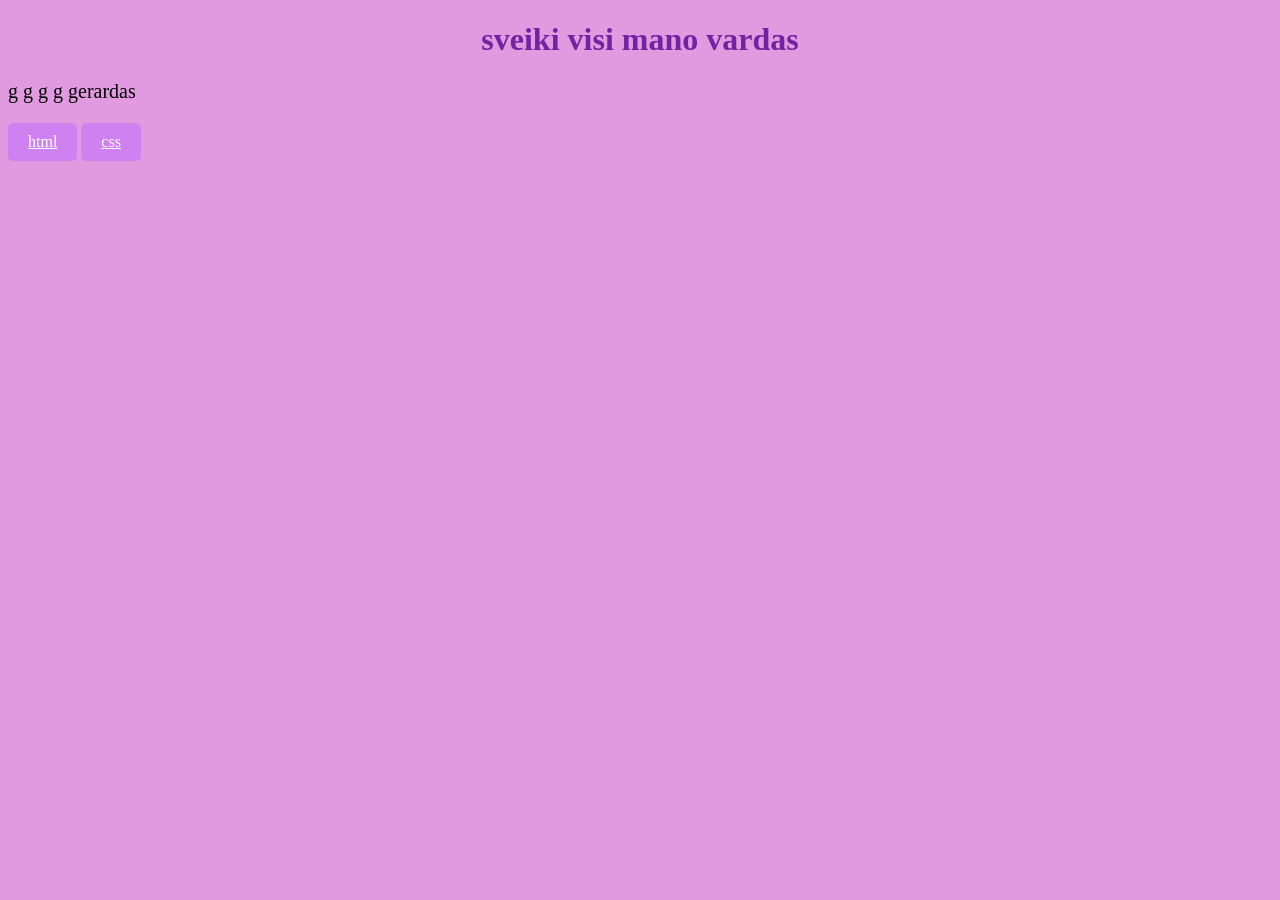
==== index.html @ 37a7db06 "spalvytes" ====
<!DOCTYPE html>
<html>
<head>
<title>veitaite svetaines pavadinimas</title>
<link rel="stylesheet" href="css/styles.css">
</head>
<body>
<h1>sveiki visi mano vardas</h1>
<p> g g g g gerardas</p>
<a class="button" href="pages/html-basics.html">html</a>
<a class="button" href="pages/css-basics.html">css</a>
</body>
---- css/styles.css ----
body {
  background-color: rgb(225, 153, 224);
}

h1 {
  color: rgb(113, 35, 161);
  text-align: center;
}

p {
  font-family: fantasy;
  font-size: 20px;
}

.button {
  display: inline-block;
  padding: 10px 20px;
  background-color: #cf80f1;
  color: white;
  text-decoration: bold;
  border-radius: 5px;
}
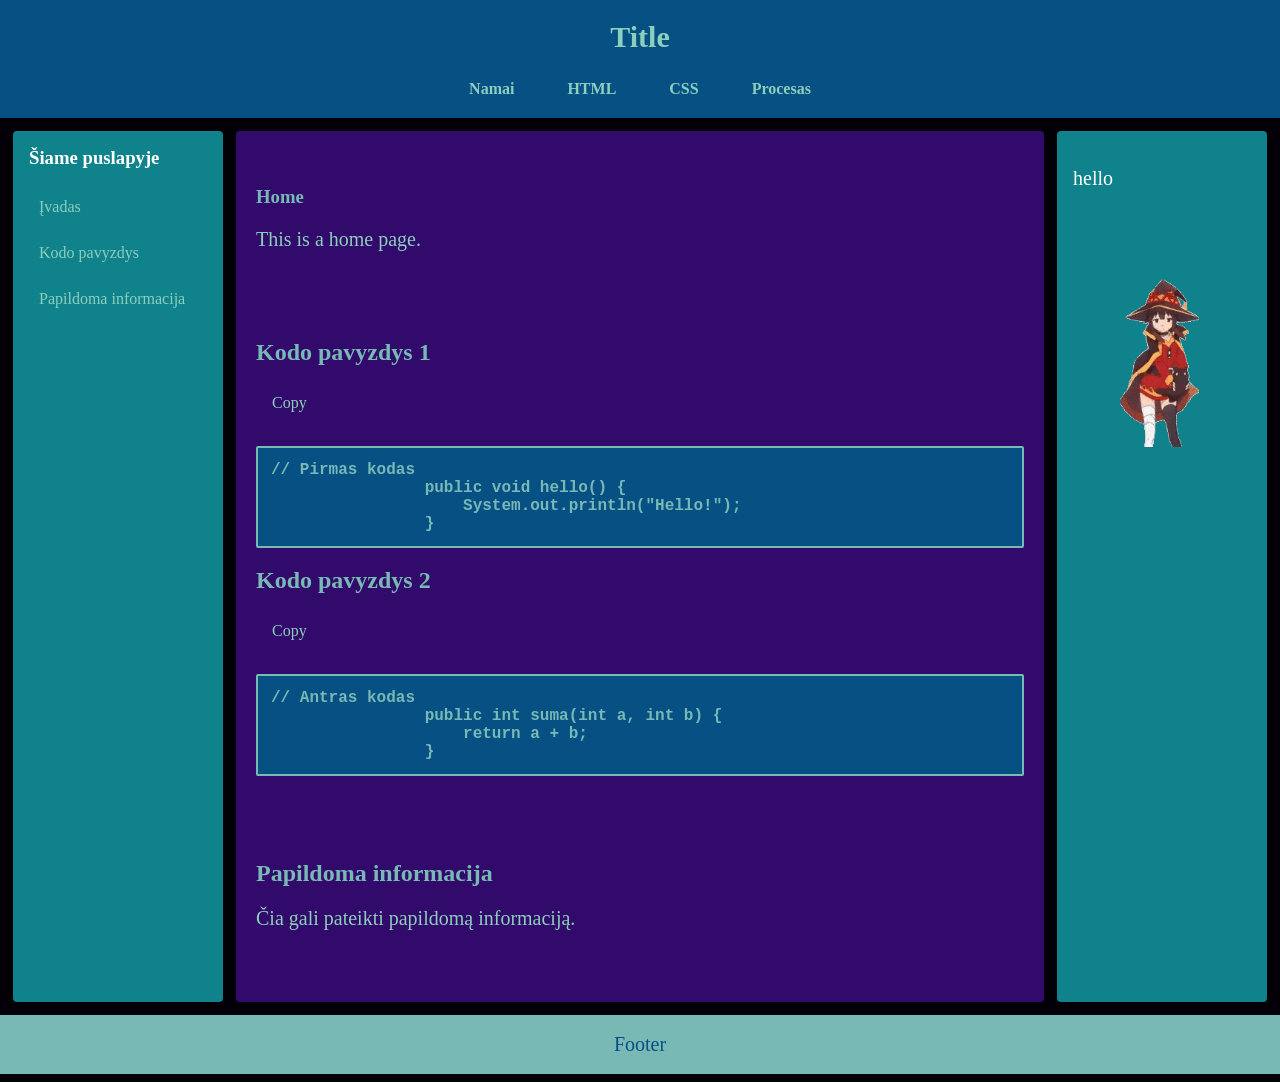
==== commit 12cff6a3: "dideli dideli dalykai uz lietuva vyrai" ====
--- a/index.html
+++ b/index.html
@@ -1,12 +1,120 @@
+
 <!DOCTYPE html>
-<html>
+<html lang="lt">
 <head>
-<title>veitaite svetaines pavadinimas</title>
-<link rel="stylesheet" href="css/styles.css">
+    <meta charset="UTF-8">
+    <meta name="viewport" content="width=device-width, initial-scale=1.0">
+    <title>veitaite</title>
+    <link rel="stylesheet" href="css/styles.css">
 </head>
 <body>
-<h1>sveiki visi mano vardas</h1>
-<p> g g g g gerardas</p>
-<a class="button" href="pages/html-basics.html">html</a>
-<a class="button" href="pages/css-basics.html">css</a>
-</body>+
+    <header>
+        <h2>Title</h2>
+
+        <!-- nav header -->
+        <nav class="top-nav" aria-label="Pagrindinė navigacija">
+            <a href="index.html">Namai</a>
+            <a href="pages/html-basics.html">HTML</a>
+            <a href="pages/css-basics.html">CSS</a>
+            <a href="process.html">Procesas</a>
+        </nav>
+    </header>
+
+    <div class="page-layout">
+
+        <!-- nav side bar-->
+        <nav class="side-nav" aria-label="Šio puslapio skyriai">
+            <h3>Šiame puslapyje</h3>
+            <ul>
+                <li><a href="#intro">Įvadas</a></li>
+                <li><a href="#code-example">Kodo pavyzdys</a></li>
+                <li><a href="#extra">Papildoma informacija</a></li>
+            </ul>
+        </nav>
+
+        <!-- hihihihihihihihi -->
+        <main>
+            <article>
+                <section id="intro">
+                    <h1>Home</h1>
+                    <p>This is a home page.</p>
+                </section>
+
+                                <section id="code-example">
+                    <h2>Kodo pavyzdys 1</h2>
+
+                    <div class="code-container">
+                        <button class="copy-btn" onclick="copyCode(this)">
+                            Copy
+                        </button>
+
+                        <pre><code>// Pirmas kodas
+                public void hello() {
+                    System.out.println("Hello!");
+                }</code></pre>
+                    </div>
+
+                    <h2>Kodo pavyzdys 2</h2>
+
+                    <div class="code-container">
+                        <button class="copy-btn" onclick="copyCode(this)">
+                            Copy
+                        </button>
+
+                        <pre><code>// Antras kodas
+                public int suma(int a, int b) {
+                    return a + b;
+                }</code></pre>
+                    </div>
+
+                </section>
+                </section>
+
+                <section id="extra">
+                    <h2>Papildoma informacija</h2>
+                    <p>Čia gali pateikti papildomą informaciją.</p>
+                </section>
+            </article>
+        </main>
+
+        <!-- anime girl gif bar -->
+        <aside>
+            <p>hello</p>
+            <img src="res/megumin.gif" alt="Megumin GIF">
+        </aside>
+
+    </div>
+
+    <footer>
+        <p>Footer</p>
+    </footer>
+
+
+
+<script>
+
+async function copyCode(button) {
+    const container = button.closest(".code-container");
+    const code = container.querySelector("code").innerText;
+
+    try {
+        await navigator.clipboard.writeText(code);
+
+        const originalText = button.innerText;
+        button.innerText = "Nukopijuotas!";
+
+        setTimeout(() => {
+            button.innerText = originalText;
+        }, 1500);
+
+    } catch (err) {
+        console.error("Nepavyko nukopijuoti:", err);
+        alert("Nepavyko nukopijuoti kodo :(( ");
+    }
+}
+</script>
+
+
+</body>
+</html>
--- a/css/styles.css
+++ b/css/styles.css
@@ -1,22 +1,266 @@
+
+* {
+    box-sizing: border-box;
+    font-family: math;
+}
+
+html {
+    scroll-behavior: smooth;
+}
+
+html, body {
+    margin: 0;
+    padding: 0;
+    min-height: 100%;
+    background-color: rgb(3, 1, 7);
+}
+
 body {
-  background-color: rgb(225, 153, 224);
-}
-
+    display: flex;
+    flex-direction: column;
+    min-height: 100vh;
+}
+
+/* p */
+p {
+    font-size: 20px;
+}
+
+/* pavadinimai */
 h1 {
-  color: rgb(113, 35, 161);
-  text-align: center;
-}
-
-p {
-  font-family: fantasy;
-  font-size: 20px;
-}
-
-.button {
-  display: inline-block;
-  padding: 10px 20px;
-  background-color: #cf80f1;
-  color: white;
-  text-decoration: bold;
-  border-radius: 5px;
-}
+    color: #78B9B5;
+}
+
+header {
+    background-color: #065084;
+    color: #8dcebd;
+    text-align: center;
+    padding: 10px 20px;
+    width: 100%;
+}
+
+header h2 {
+    margin: 10px 0 16px;
+    font-size: 30px;
+}
+
+/* puslapiu valdikliai :)*/
+.top-nav {
+    display: flex;
+    justify-content: center;
+    align-items: center;
+    flex-wrap: wrap;
+    gap: 13px;
+}
+
+/* ziauriai kieta animacija aciu uz aplodismentus */
+.top-nav a {
+    display: inline-block;
+    padding: 10px 20px;
+    background-color: transparent;
+    color: #8dcebd;
+    text-decoration: none;
+    font-weight: bold;
+    border-radius: 10px;
+    transition: background-color 0.2s, color 0.2s;
+}
+
+/* panasiai kaip java on click tik cia hover nu suprantat man rodos */
+.top-nav a:hover {
+    background-color: #0F828C;
+    color: white;
+}
+
+/* sita dar pamatysim */
+.top-nav a.active {
+    background-color: #8dcebd;
+    color: #065084;
+}
+
+/* honest to god nesuprantu kaip rasyti minmax*/
+.page-layout {
+    display: grid;
+    grid-template-columns: 210px minmax(0, 1fr) 210px;
+    gap: 13px;
+    flex: 1;
+    width: 100%;
+    max-width: none;
+    margin: 0;
+    padding: 13px;
+    align-items: stretch;
+}
+
+/* nav real one*/
+.side-nav {
+    width: 100%;
+    background-color: #0F828C;
+    padding: 16px;
+    border-radius: 4px;
+    position: sticky;
+    top: 20px;
+}
+
+.side-nav h3 {
+    color: white;
+    margin-top: 0;
+}
+
+.side-nav ul {
+    list-style-type: none;
+    margin: 0;
+    padding: 0;
+}
+
+.side-nav li {
+    margin-bottom: 8px;
+}
+
+.side-nav a {
+    display: block;
+    padding: 10px;
+    color: #8dcebd;
+    text-decoration: none;
+    border-radius: 4px;
+}
+
+.side-nav a:hover,
+.side-nav a.active {
+    background-color: #8dcebd;
+    color: #065084;
+}
+
+/* labas benai */
+
+main {
+    min-width: 0;
+    display: flex;
+    flex-direction: column;
+    min-height: 0;
+    height: max;
+}
+
+
+
+article {
+    width: 100%;
+    flex: 1;
+    padding: 20px;
+    background-color: #320A6B;
+    color: #8dcebd;
+    border-radius: 4px;
+}
+
+
+article section {
+    padding: 16px 0 32px;
+    scroll-margin-top: 20px;
+}
+
+article section h2 {
+    color: #78B9B5;
+}
+
+/* kodas BE SUPISTU SYNTAX SOALVU BLET NU NX */
+pre {
+    max-width: 100%;
+    overflow-x: auto;
+    margin: 16px 0;
+}
+
+pre code {
+    display: block;
+    background-color: #065084;
+    border: 2px solid #78B9B5;
+    padding: 13px;
+    font-size: 16px;
+    color: #78B9B5;
+    font-weight: bold;
+    white-space: pre;
+    border-radius: 2px;
+    font-family:monospace;
+}
+
+/* sekcija skirta anime mergaitems, taip zinot kad psl mano */
+aside {
+    width: 100%;
+    background-color: #0F828C;
+    padding: 16px;
+    color: white;
+    border-radius: 4px;
+}
+
+aside img {
+    display: block;
+    max-width: 100%;
+    height: auto;
+}
+
+
+.copy-btn {
+    padding: 8px 16px;
+    margin-bottom: 10px;
+    background-color: #320A6B;
+    color: #8dcebd;
+    border: none;
+    border-radius: 5px;
+    cursor: pointer;
+    font-size: 16px;
+}
+
+.copy-btn:hover {
+    background-color: #4b1096;
+}
+
+
+/* foot */
+footer {
+    background-color: #78B9B5;
+    padding: 10px;
+    text-align: center;
+    color: #065084;
+    width: 100%;
+}
+
+footer p {
+    margin: 8px 0;
+}
+
+/* ipad kid stuff */
+@media (max-width: 900px) {
+    .page-layout {
+        grid-template-columns: 180px minmax(0, 1fr);
+    }
+
+    aside {
+        grid-column: 2;
+    }
+}
+
+/* phone linging */
+@media (max-width: 600px) {
+    .page-layout {
+        grid-template-columns: minmax(0, 1fr);
+        padding: 13px;
+        gap: 16px;
+    }
+
+    .side-nav {
+        position: static;
+    }
+
+    aside {
+        grid-column: auto;
+    }
+
+    header h2 {
+        font-size: 24px;
+    }
+
+    .top-nav {
+        gap: 6px;
+    }
+
+    .top-nav a {
+        padding: 8px 12px;
+    }
+}
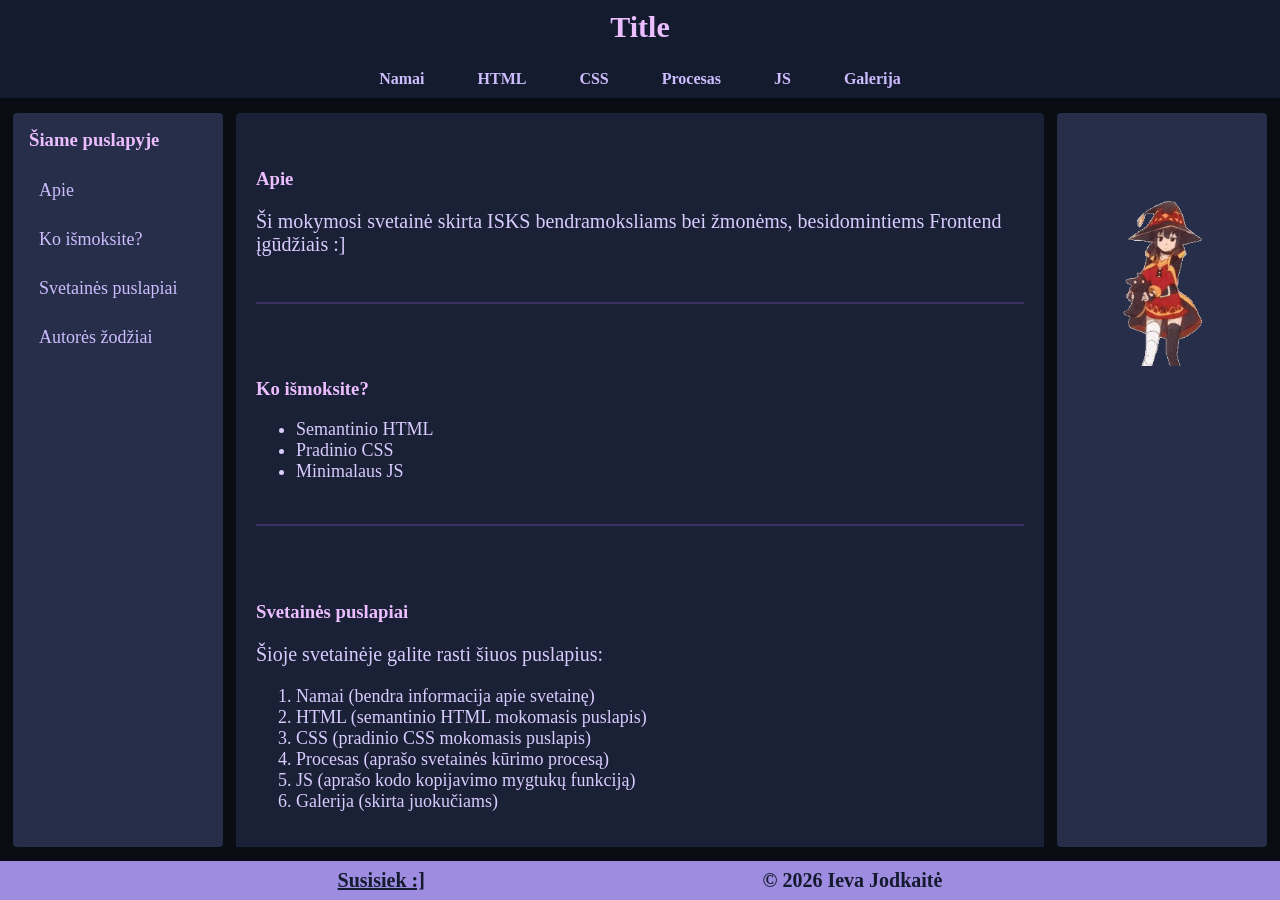
==== commit 6eb99e77: "daug rasymo..." ====
--- a/index.html
+++ b/index.html
@@ -18,18 +18,21 @@
             <a href="pages/html-basics.html">HTML</a>
             <a href="pages/css-basics.html">CSS</a>
             <a href="process.html">Procesas</a>
+            <a href="pages/javascript-basics.html"> JS </a>
+            <a href="pages/gallery.html"> Galerija </a>
         </nav>
     </header>
 
     <div class="page-layout">
 
         <!-- nav side bar-->
-        <nav class="side-nav" aria-label="Šio puslapio skyriai">
+        <nav class="side-nav" aria-label="Skyriai:">
             <h3>Šiame puslapyje</h3>
             <ul>
-                <li><a href="#intro">Įvadas</a></li>
-                <li><a href="#code-example">Kodo pavyzdys</a></li>
-                <li><a href="#extra">Papildoma informacija</a></li>
+                <li><a href="#intro">Apie</a></li>
+                <li><a href="#learn">Ko išmoksite?</a></li>
+                <li><a href="#structure">Svetainės puslapiai</a></li>
+                <li><a href="#outro">Autorės žodžiai</a></li>
             </ul>
         </nav>
 
@@ -37,84 +40,60 @@
         <main>
             <article>
                 <section id="intro">
-                    <h1>Home</h1>
-                    <p>This is a home page.</p>
+                    <h1>Apie</h1>
+                    <p>Ši mokymosi svetainė skirta ISKS bendramoksliams bei žmonėms, besidomintiems Frontend įgūdžiais :]</p>
+                    <br>
+                    <hr>
                 </section>
 
-                                <section id="code-example">
-                    <h2>Kodo pavyzdys 1</h2>
-
-                    <div class="code-container">
-                        <button class="copy-btn" onclick="copyCode(this)">
-                            Copy
-                        </button>
-
-                        <pre><code>// Pirmas kodas
-                public void hello() {
-                    System.out.println("Hello!");
-                }</code></pre>
-                    </div>
-
-                    <h2>Kodo pavyzdys 2</h2>
-
-                    <div class="code-container">
-                        <button class="copy-btn" onclick="copyCode(this)">
-                            Copy
-                        </button>
-
-                        <pre><code>// Antras kodas
-                public int suma(int a, int b) {
-                    return a + b;
-                }</code></pre>
-                    </div>
-
-                </section>
+                <section id="learn">
+                    <h1>Ko išmoksite?</h1>
+                    <ul>
+                    <li>Semantinio HTML</li>
+                    <li>Pradinio CSS</li>
+                    <li>Minimalaus JS</li>
+                    </ul>
+                    <br>
+                    <hr>
                 </section>
 
-                <section id="extra">
-                    <h2>Papildoma informacija</h2>
-                    <p>Čia gali pateikti papildomą informaciją.</p>
+                <section id="structure">
+                    <h1>Svetainės puslapiai</h1>
+                    <p>Šioje svetainėje galite rasti šiuos puslapius:</p>
+                    <ol>
+                    <li>Namai (bendra informacija apie svetainę)</li>
+                    <li>HTML (semantinio HTML mokomasis puslapis)</li>
+                    <li>CSS (pradinio CSS mokomasis puslapis)</li>
+                    <li>Procesas (aprašo svetainės kūrimo procesą)</li>
+                    <li>JS (aprašo kodo kopijavimo mygtukų funkciją)</li>
+                    <li>Galerija (skirta juokučiams)</li>
+                    </ol>
+                    <br>
+                    <hr>
+                </section>                
+
+                <section id="outro">
+                    <h1>Autorės žodžiai</h1>
+                    <p>Ši svetainė toli gražu nėra tobula, tačiau siekiu, jog ją skaitydami išmoksite naudingų tinklapio kūrimo žinių ar bent pasisemsite idėjų iš svetainės dizaino ir funkcijų!</p>
+                    <br>
                 </section>
+
             </article>
         </main>
 
         <!-- anime girl gif bar -->
         <aside>
-            <p>hello</p>
             <img src="res/megumin.gif" alt="Megumin GIF">
         </aside>
 
     </div>
 
     <footer>
-        <p>Footer</p>
+        <p> <a href="mailto:ieva.jodkaite@knf.vu.lt">Susisiek :] </a> </p>
+        <p>© 2026 Ieva Jodkaitė</p>
     </footer>
 
 
 
-<script>
-
-async function copyCode(button) {
-    const container = button.closest(".code-container");
-    const code = container.querySelector("code").innerText;
-
-    try {
-        await navigator.clipboard.writeText(code);
-
-        const originalText = button.innerText;
-        button.innerText = "Nukopijuotas!";
-
-        setTimeout(() => {
-            button.innerText = originalText;
-        }, 1500);
-
-    } catch (err) {
-        console.error("Nepavyko nukopijuoti:", err);
-        alert("Nepavyko nukopijuoti kodo :(( ");
-    }
-}
-</script>
-
-
 </body>
 </html>
--- a/css/styles.css
+++ b/css/styles.css
@@ -1,9 +1,27 @@
-
 * {
     box-sizing: border-box;
     font-family: math;
 }
 
+/* width */
+::-webkit-scrollbar {
+  width: 10px;
+}
+
+/* Track */
+::-webkit-scrollbar-track {
+  background: #151b2e;
+}
+
+/* Handle */
+::-webkit-scrollbar-thumb {
+  background: #9d8ce0;
+}
+
+/* Handle on hover */
+::-webkit-scrollbar-thumb:hover {
+  background: #cdbdff;
+}
 html {
     scroll-behavior: smooth;
 }
@@ -11,14 +29,16 @@
 html, body {
     margin: 0;
     padding: 0;
-    min-height: 100%;
-    background-color: rgb(3, 1, 7);
+    height: 100vh;
+    overflow: hidden;
+    background-color: #0a0c14;
 }
 
 body {
     display: flex;
     flex-direction: column;
-    min-height: 100vh;
+    padding-top: 100px;
+    padding-bottom: 40px;
 }
 
 /* p */
@@ -28,20 +48,24 @@
 
 /* pavadinimai */
 h1 {
-    color: #78B9B5;
+    color: #ecbdff;
 }
 
 header {
-    background-color: #065084;
-    color: #8dcebd;
+    background-color: #151b2e;
+    color: #cdbdff;
     text-align: center;
-    padding: 10px 20px;
-    width: 100%;
+    width: 100%;
+    position: fixed;
+    top: 0;
+    left: 0;
+    z-index: 1000;
 }
 
 header h2 {
     margin: 10px 0 16px;
     font-size: 30px;
+    color:#ecbdff;
 }
 
 /* puslapiu valdikliai :)*/
@@ -58,7 +82,7 @@
     display: inline-block;
     padding: 10px 20px;
     background-color: transparent;
-    color: #8dcebd;
+    color: #cdbdff;
     text-decoration: none;
     font-weight: bold;
     border-radius: 10px;
@@ -67,14 +91,14 @@
 
 /* panasiai kaip java on click tik cia hover nu suprantat man rodos */
 .top-nav a:hover {
-    background-color: #0F828C;
-    color: white;
+    background-color: #cdbdff;
+    color: #1a2036;
 }
 
 /* sita dar pamatysim */
 .top-nav a.active {
-    background-color: #8dcebd;
-    color: #065084;
+    background-color: #cdbdff;
+    color: #151b2e;
 }
 
 /* honest to god nesuprantu kaip rasyti minmax*/
@@ -84,24 +108,25 @@
     gap: 13px;
     flex: 1;
     width: 100%;
-    max-width: none;
     margin: 0;
     padding: 13px;
-    align-items: stretch;
+    height: calc(100vh - 160px); /* Ekrano aukštis minus viršaus ir apačios plotai */
+    box-sizing: border-box;
 }
 
 /* nav real one*/
 .side-nav {
     width: 100%;
-    background-color: #0F828C;
+    background-color: #262e4a;
     padding: 16px;
     border-radius: 4px;
-    position: sticky;
-    top: 20px;
+    /* Removed sticky, it's now naturally locked inside the grid height */
+    height: 100%;
+    overflow-y: auto; /* Optional: scroll if content is too tall */
 }
 
 .side-nav h3 {
-    color: white;
+    color: #ecbdff;
     margin-top: 0;
 }
 
@@ -118,15 +143,15 @@
 .side-nav a {
     display: block;
     padding: 10px;
-    color: #8dcebd;
+    color: #cdbdff;
     text-decoration: none;
     border-radius: 4px;
 }
 
 .side-nav a:hover,
 .side-nav a.active {
-    background-color: #8dcebd;
-    color: #065084;
+    background-color: #cdbdff;
+    color: #151b2e;
 }
 
 /* labas benai */
@@ -135,8 +160,8 @@
     min-width: 0;
     display: flex;
     flex-direction: column;
-    min-height: 0;
-    height: max;
+    height: 100%;
+    overflow-y: auto; /* THIS makes only the main section scrollable */
 }
 
 
@@ -145,8 +170,8 @@
     width: 100%;
     flex: 1;
     padding: 20px;
-    background-color: #320A6B;
-    color: #8dcebd;
+    background-color: #1a2036;
+    color: #d9ccff;
     border-radius: 4px;
 }
 
@@ -157,7 +182,7 @@
 }
 
 article section h2 {
-    color: #78B9B5;
+    color: #ecbdff;
 }
 
 /* kodas BE SUPISTU SYNTAX SOALVU BLET NU NX */
@@ -169,24 +194,38 @@
 
 pre code {
     display: block;
-    background-color: #065084;
-    border: 2px solid #78B9B5;
+    background-color: #0d1020;
+    border: 2px solid #9d8ce0;
     padding: 13px;
     font-size: 16px;
-    color: #78B9B5;
+    color: #ecbdff;
     font-weight: bold;
     white-space: pre;
     border-radius: 2px;
     font-family:monospace;
 }
 
+table {
+    border-collapse: collapse;
+    width: 100%;
+    border: 1px solid #cdbdff;
+    color:#ecbdff;
+}
+
+th, td {
+    padding: 8px;
+    border: 1px solid #cdbdff;
+}
+
 /* sekcija skirta anime mergaitems, taip zinot kad psl mano */
 aside {
     width: 100%;
-    background-color: #0F828C;
+    background-color: #262e4a;
     padding: 16px;
     color: white;
     border-radius: 4px;
+    height: 100%;
+    overflow-y: auto;
 }
 
 aside img {
@@ -194,36 +233,65 @@
     max-width: 100%;
     height: auto;
 }
+a {
+    color:#151b2e;
+
+}
 
 
 .copy-btn {
     padding: 8px 16px;
     margin-bottom: 10px;
-    background-color: #320A6B;
-    color: #8dcebd;
+    background-color: #151b2e;
+    color: #d9ccff;
+    font-weight: bold;
     border: none;
+    border: 2px #9d8ce0 solid;
     border-radius: 5px;
     cursor: pointer;
-    font-size: 16px;
+    font-size: 14px;
+    justify-content: flex-end;
 }
 
 .copy-btn:hover {
-    background-color: #4b1096;
+    background-color: #0d1020;
 }
 
 
 /* foot */
 footer {
-    background-color: #78B9B5;
-    padding: 10px;
+    background-color: #9d8ce0;
+    display:flex;
     text-align: center;
-    color: #065084;
-    width: 100%;
+    color: #151b2e;
+    font-weight: bold;
+    width: 100%;
+    position: fixed;
+    bottom: 0;
+    left: 0;
+    z-index: 1000;
+    justify-content:space-evenly;
+}
+
+li {
+    font-size: 18px;
+}
+
+hr {
+    border: none;
+    height: 2px; /* Set the thickness of the line */
+    background-color: #3a315e; /* This sets the actual color */
 }
 
 footer p {
     margin: 8px 0;
 }
+
+.copy-container {
+    display: flex;
+    justify-content: flex-end;
+}
+
 
 /* ipad kid stuff */
 @media (max-width: 900px) {
@@ -254,6 +322,7 @@
 
     header h2 {
         font-size: 24px;
+        color: #ecbdff;
     }
 
     .top-nav {
@@ -263,4 +332,5 @@
     .top-nav a {
         padding: 8px 12px;
     }
-}
+
+}
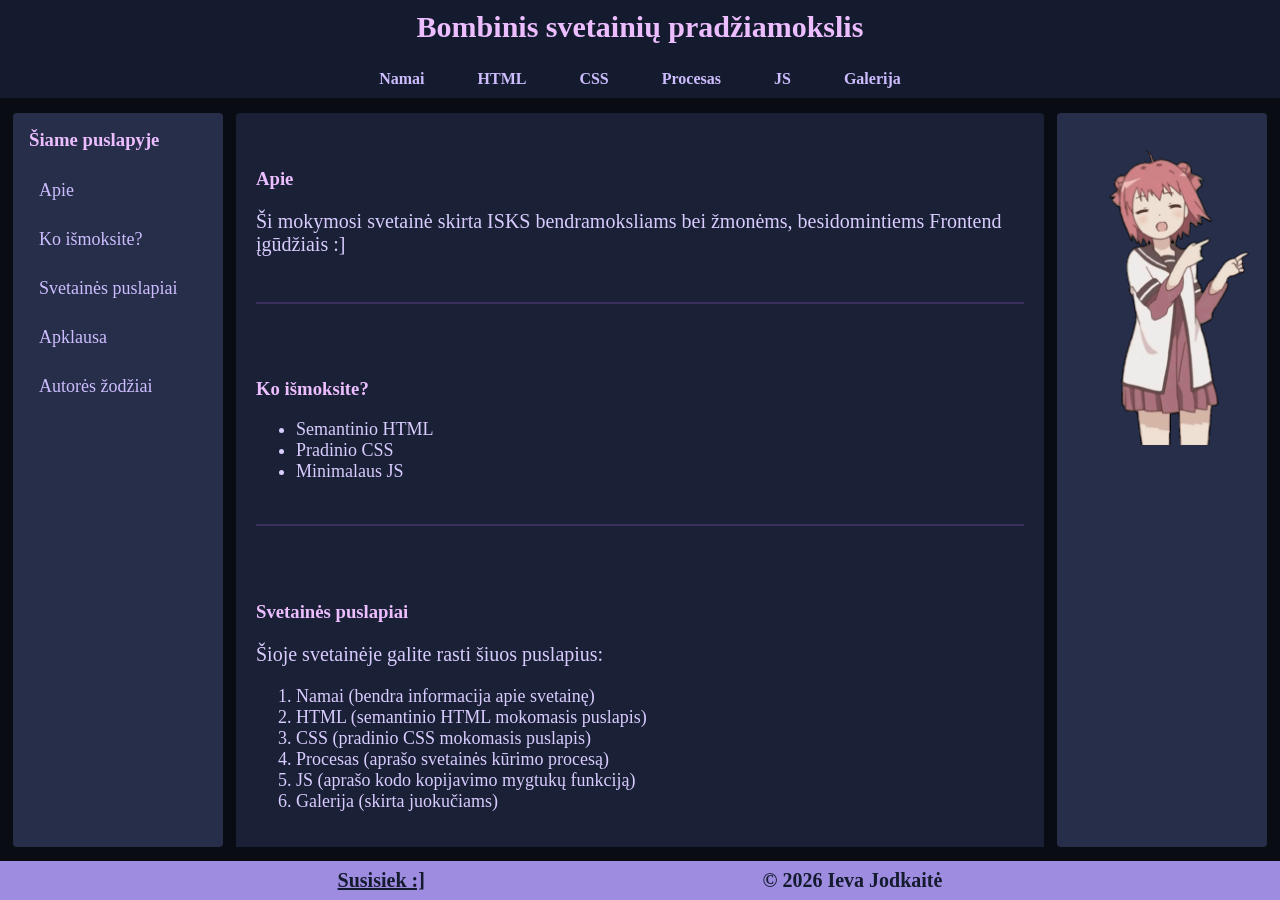
==== commit 85647798: "final :(" ====
--- a/index.html
+++ b/index.html
@@ -1,16 +1,16 @@
-
 <!DOCTYPE html>
 <html lang="lt">
 <head>
     <meta charset="UTF-8">
     <meta name="viewport" content="width=device-width, initial-scale=1.0">
-    <title>veitaite</title>
+    <title>Bombinis pradžiamokslis</title>
+    <link rel="icon" type="image/x-icon" href="res/Asa.jpg">
     <link rel="stylesheet" href="css/styles.css">
 </head>
 <body>
 
     <header>
-        <h2>Title</h2>
+        <h2>Bombinis svetainių pradžiamokslis</h2>
 
         <!-- nav header -->
         <nav class="top-nav" aria-label="Pagrindinė navigacija">
@@ -32,6 +32,7 @@
                 <li><a href="#intro">Apie</a></li>
                 <li><a href="#learn">Ko išmoksite?</a></li>
                 <li><a href="#structure">Svetainės puslapiai</a></li>
+                <li><a href="#survey">Apklausa</a></li>
                 <li><a href="#outro">Autorės žodžiai</a></li>
             </ul>
         </nav>
@@ -70,11 +71,82 @@
                     </ol>
                     <br>
                     <hr>
-                </section>                
+                </section>
+
+                <section id="survey">
+                    <h1>Apklausa</h1>
+                    <p>Padėk man patobulinti svetainę ir užpildyk trumpą apklausą :]</p>
+
+                    <form>
+
+                        <p>
+                            <label for="vardas">Vardas:</label><br>
+                            <input type="text" id="vardas" name="vardas" placeholder="Tavo vardas">
+                        </p>
+
+                        <p>
+                            <label for="pastas">El. paštas:</label><br>
+                            <input type="email" id="pastas" name="pastas" placeholder="vardas@pastas.lt">
+                        </p>
+
+                        <fieldset>
+                            <legend>Kaip vertini šią bombinę svetainę?</legend>
+                            <input type="radio" id="ivertinimas1" name="ivertinimas" value="1">
+                            <label for="ivertinimas1">1</label>
+                            <input type="radio" id="ivertinimas2" name="ivertinimas" value="2">
+                            <label for="ivertinimas2">2</label>
+                            <input type="radio" id="ivertinimas3" name="ivertinimas" value="3">
+                            <label for="ivertinimas3">3</label>
+                            <input type="radio" id="ivertinimas4" name="ivertinimas" value="4">
+                            <label for="ivertinimas4">4</label>
+                            <input type="radio" id="ivertinimas5" name="ivertinimas" value="5">
+                            <label for="ivertinimas5">5</label>
+                        </fieldset>
+
+                        <br>
+
+                        <fieldset>
+                            <legend>Kokie puslapiai labiausiai patiko?</legend>
+                            <input type="checkbox" id="naudingas_html" name="naudingas" value="html">
+                            <label for="naudingas_html">HTML</label>
+                            <input type="checkbox" id="naudingas_css" name="naudingas" value="css">
+                            <label for="naudingas_css">CSS</label>
+                            <input type="checkbox" id="naudingas_js" name="naudingas" value="js">
+                            <label for="naudingas_js">JS</label>
+                            <input type="checkbox" id="naudingas_procesas" name="naudingas" value="procesas">
+                            <label for="naudingas_procesas">Procesas</label>
+                            <input type="checkbox" id="naudingas_galerija" name="naudingas" value="galerija">
+                            <label for="naudingas_galerija">Galerija</label>
+                        </fieldset>
+
+                        <p>
+                            <label for="lygis">Koks tavo patirties lygis? Ir nesakyk viska moki žinau kad meluoji.</label><br>
+                            <select id="lygis" name="lygis">
+                                <option value="">Pasirink!</option>
+                                <option value="pradedantysis">Noob</option>
+                                <option value="vidutinis">Šį tą moku</option>
+                                <option value="pazenges">5</option>
+                            </select>
+                        </p>
+
+                        <p>
+                            <label for="komentaras">Kažką pasiūlyk draugas :]</label><br>
+                            <textarea id="komentaras" name="komentaras" rows="4" cols="40" placeholder="Ką pagerinti? Ko trūksta?"></textarea>
+                        </p>
+
+                        <button type="button">Siųsti</button>
+                    </form>
+
+                    <br>
+                    <hr>
+                </section>
 
                 <section id="outro">
                     <h1>Autorės žodžiai</h1>
                     <p>Ši svetainė toli gražu nėra tobula, tačiau siekiu, jog ją skaitydami išmoksite naudingų tinklapio kūrimo žinių ar bent pasisemsite idėjų iš svetainės dizaino ir funkcijų!</p>
+                    <p>Taip pat noriu atsiprašyti už nešvankius žodelius ir komentarus kode kuriuos galimai pamiršau išimti. Darbas paskutine dieną vyko, kad ir ankščiau pradėjau :[</p>
+                    <p>DI buvo naudotas tik taisant JS metodus kaip last ditch effort.</p>
+                    <p>.gif ir galerijos vaizdam licenzijos neturiu, bet jie yra fair use nes čia mokymosi non profit tinklapis!</p>
                     <br>
                 </section>
 
@@ -83,7 +155,7 @@
 
         <!-- anime girl gif bar -->
         <aside>
-            <img src="res/megumin.gif" alt="Megumin GIF">
+            <img src="res/dance.gif" alt="mappa CSM gif">
         </aside>
 
     </div>
@@ -93,7 +165,5 @@
         <p>© 2026 Ieva Jodkaitė</p>
     </footer>
 
-
-
 </body>
-</html>
+</html>
--- a/css/styles.css
+++ b/css/styles.css
@@ -277,6 +277,41 @@
     font-size: 18px;
 }
 
+.download-btn {
+  display: inline-block;
+  padding: 10px 20px;
+  background-color: #9d8ce0;
+  color: #0d1020;
+  text-decoration: none;
+  border-radius: 5px;
+}
+.download-btn:hover {
+  background-color: #cdbdff;
+}
+
+.gallery {
+            display: flex;
+            justify-content: space-around;
+            flex-wrap: wrap;
+            gap: 16px;
+        }
+ 
+        .gallery figure {
+            margin: 0;
+            width: 200px;
+        }
+ 
+        .gallery img {
+            width: 100%;
+            height: auto;
+            display: block;
+        }
+ 
+        .gallery figcaption {
+            text-align: center;
+            font-size: 0.9em;
+        }
+
 hr {
     border: none;
     height: 2px; /* Set the thickness of the line */
